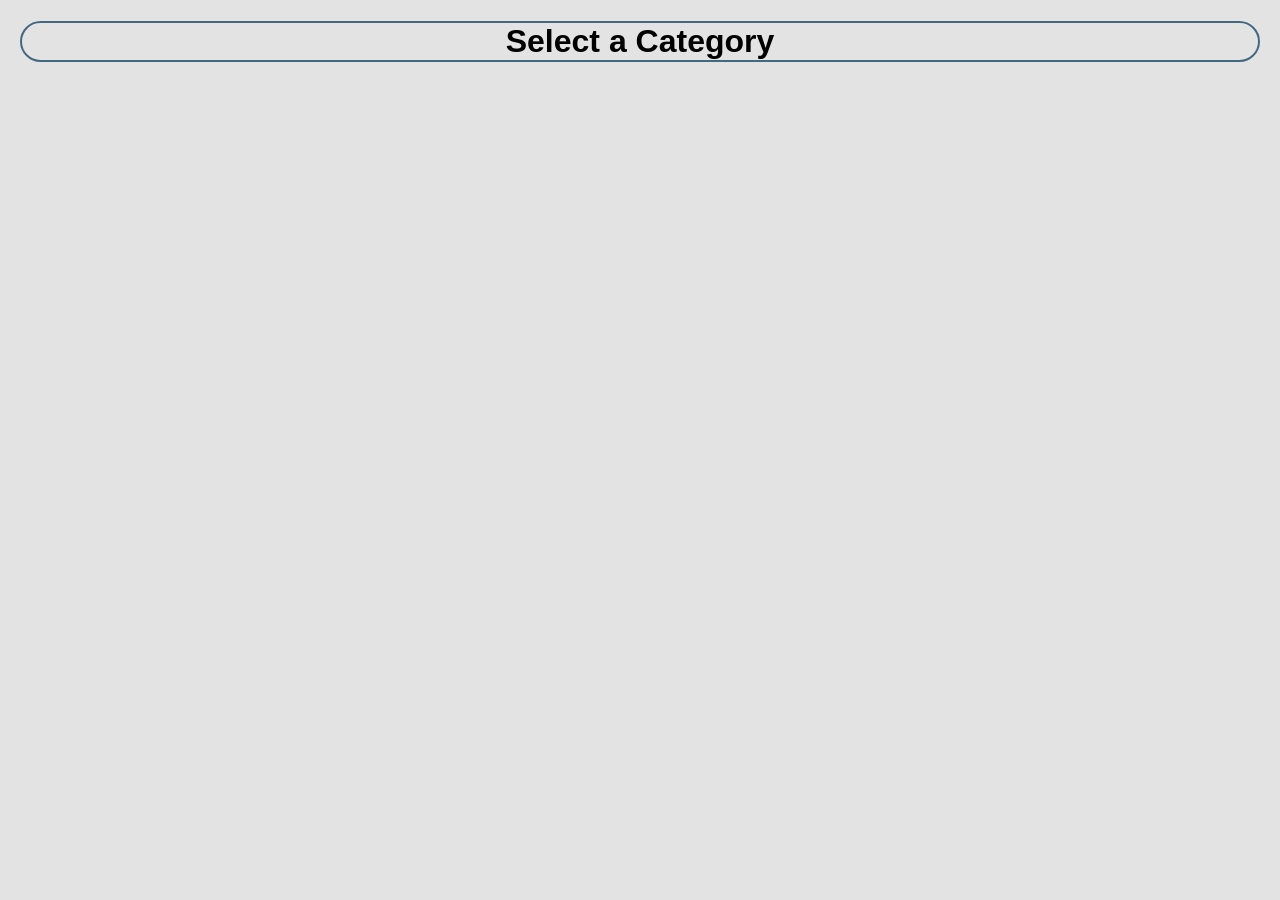
==== categories.html @ 32129814 "Have made three different HTML pages for different  sections of the game. The main index.html page s" ====
<!DOCTYPE html>
<html lang="en">
<head>
    <meta charset="UTF-8">
    <meta name="viewport" content="width=device-width, initial-scale=1.0">
    <title>Categories</title>
    <link href="style.css" rel="stylesheet">
</head>
<body>
    <h1>Select a Category</h1>
    <div id="categories-container">
        <!-- Categories will be dynamically loaded here -->
    </div>
    
    
    <script src="script.js"></script>
</body>
</html>
---- style.css ----
h1 {
    text-align:center;
    border: 2px solid black;
    border-radius: 3rem;
    border-color: #456882;
    
    
}
body {
    font-family: Arial, sans-serif;
    margin: 20px;
    background-color: #E3E3E3;
}
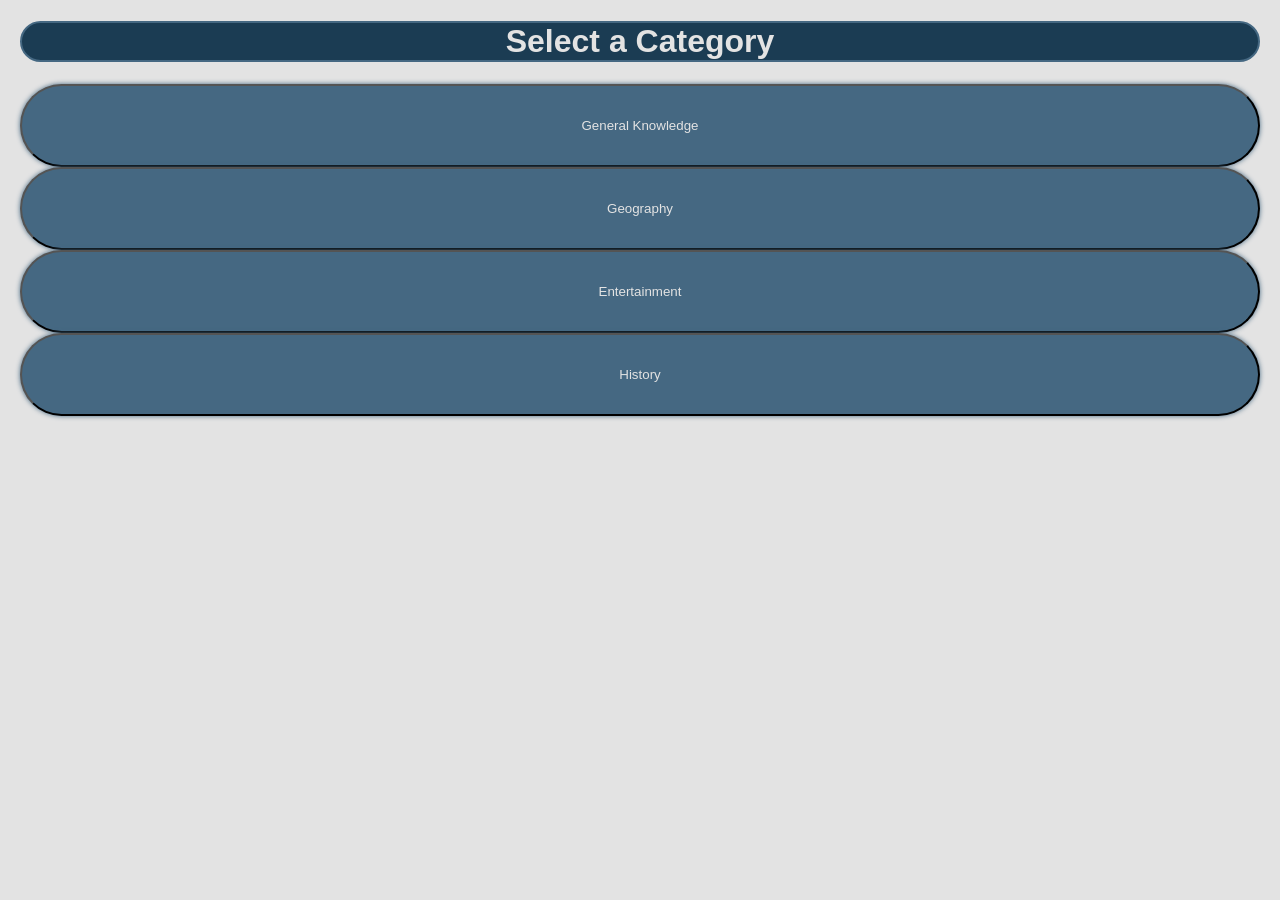
==== commit 24996590: "Made 3 files" ====
--- a/categories.html
+++ b/categories.html
@@ -9,10 +9,14 @@
 <body>
     <h1>Select a Category</h1>
     <div id="categories-container">
+        <button class="category" id="gk">General Knowledge</button>
+        <button class="category" id="geography">Geography</button>
+        <button class="category" id="entertainment">Entertainment</button>
+        <button class="category" id="history">History</button>
         <!-- Categories will be dynamically loaded here -->
     </div>
     
     
-    <script src="script.js"></script>
+    <script src="categories.js"></script>
 </body>
 </html>
--- a/style.css
+++ b/style.css
@@ -1,13 +1,33 @@
 h1 {
-    text-align:center;
-    border: 2px solid black;
+    text-align: center;
+    border: 2px solid #456882;
     border-radius: 3rem;
-    border-color: #456882;
-    
-    
+    color: #E3E3E3;
+    background-color: #1B3C53;    
 }
 body {
     font-family: Arial, sans-serif;
     margin: 20px;
     background-color: #E3E3E3;
+}
+
+button {
+    display: block;
+    width: 100%;
+    margin: 0;
+    padding: 2rem;
+    background-color: #456882;
+    border-radius: 3rem;
+    box-shadow: 0 0 5px #456882;
+    text-align: center;
+    color: #E3E3E3;
+    box-sizing: border-box;
+}
+button:hover {
+    background-color: #456882;
+    transform: scale(1.05);
+}
+
+button:active{
+    transform: scale(0.95);
 }
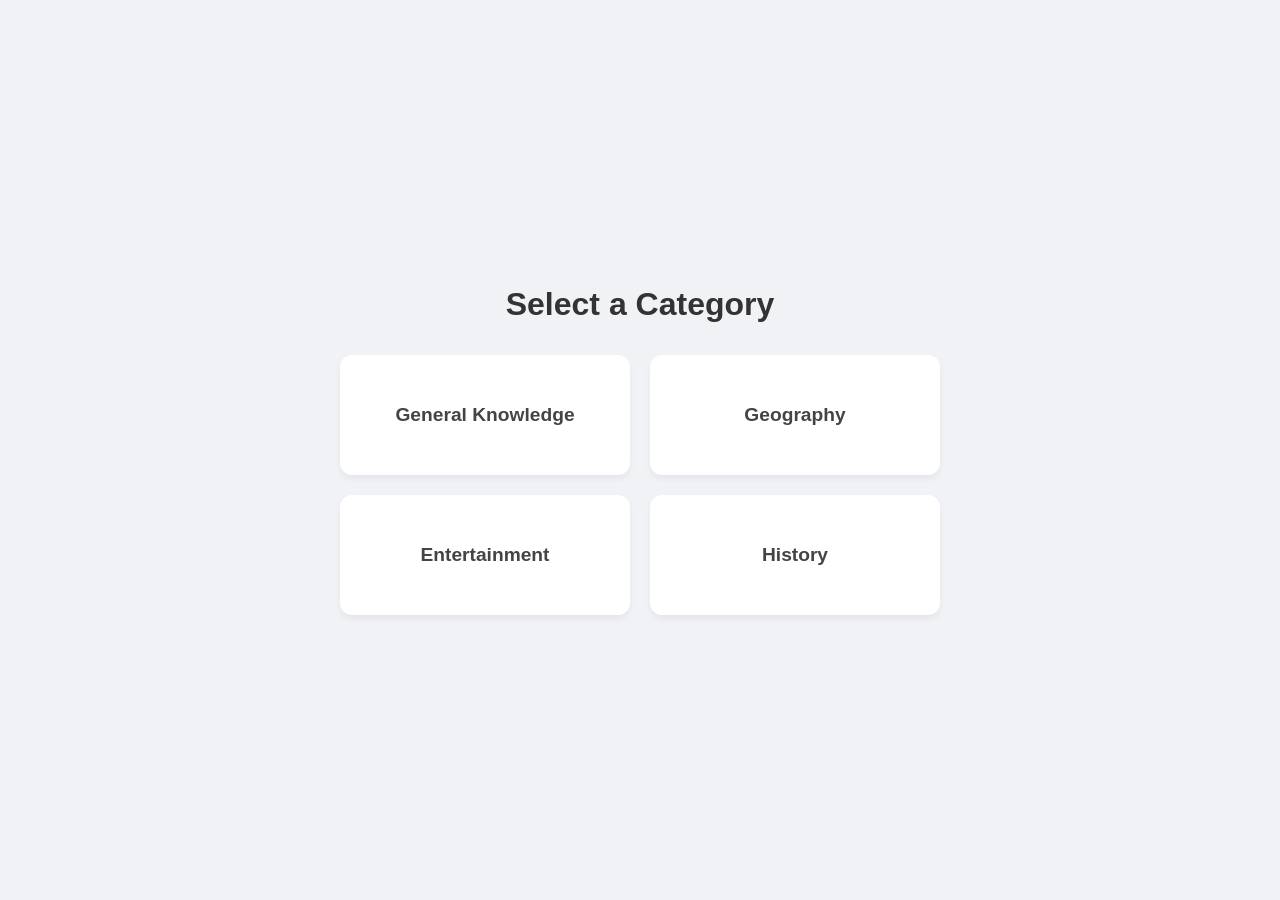
==== commit 4fc3955c: "new category css" ====
--- a/categories.html
+++ b/categories.html
@@ -4,7 +4,7 @@
     <meta charset="UTF-8">
     <meta name="viewport" content="width=device-width, initial-scale=1.0">
     <title>Categories</title>
-    <link href="style.css" rel="stylesheet">
+    <link href="categories.css" rel="stylesheet">
 </head>
 <body>
     <h1>Select a Category</h1>
--- a/categories.css
+++ b/categories.css
@@ -0,0 +1,60 @@
+/* 1. Global Reset */
+* {
+    margin: 0;
+    padding: 0;
+    box-sizing: border-box;
+    font-family: 'Segoe UI', Tahoma, Geneva, Verdana, sans-serif;
+}
+
+/* 2. Center the Page */
+body {
+    background-color: #f0f2f5; /* Light grey professional background */
+    height: 100vh;
+    display: flex;
+    flex-direction: column; /* Stack Title and Container */
+    justify-content: center;
+    align-items: center;
+}
+
+h1 {
+    color: #333;
+    margin-bottom: 2rem;
+    font-size: 2rem;
+}
+
+/* 3. The Grid Layout (The most efficient way to make a card grid) */
+#categories-container {
+    display: grid; 
+    grid-template-columns: repeat(2, 1fr); /* Creates 2 equal columns */
+    gap: 20px; /* Space between cards */
+    width: 90%;
+    max-width: 600px; /* Prevents it from getting too wide on desktop */
+}
+
+/* The Card Design */
+.category {
+    background: white;
+    border: none;
+    padding: 30px;
+    font-size: 1.2rem;
+    font-weight: bold;
+    color: #444;
+    border-radius: 12px; /* Smooth corners */
+    box-shadow: 0 4px 6px rgba(0,0,0,0.05); /* Subtle shadow */
+    cursor: pointer;
+    transition: all 0.3s ease; /* Smooth animation */
+    
+    /* Center text inside the card */
+    display: flex;
+    justify-content: center;
+    align-items: center;
+    min-height: 120px; 
+}
+
+/* 5. Hover Effects */
+.category:hover {
+    transform: translateY(-5px); /* Moves up slightly */
+    box-shadow: 0 10px 15px rgba(0,0,0,0.1); /* Shadow grows */
+    border-bottom: 5px solid #007bff; /* Adds a blue accent line */
+    color: #007bff;
+}
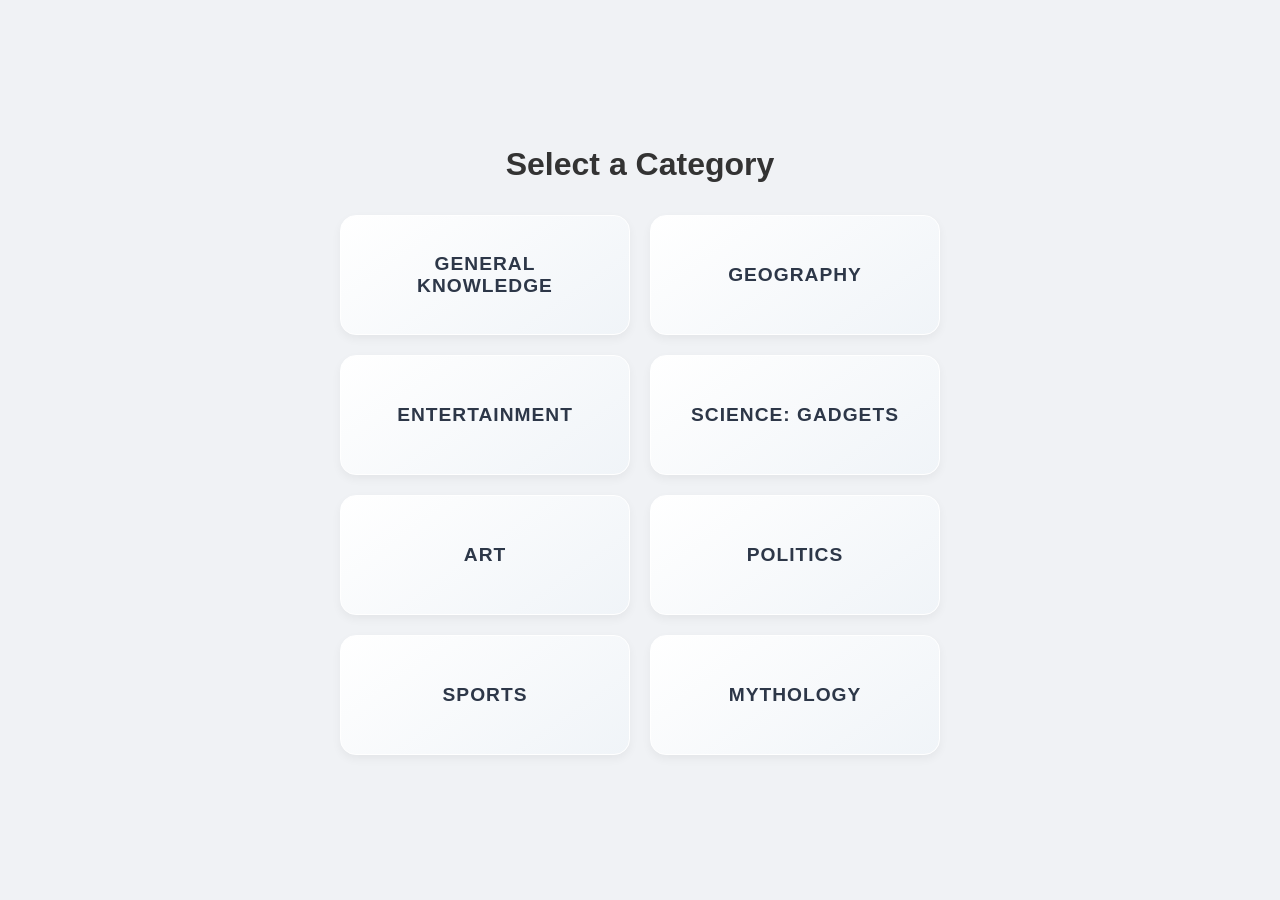
==== commit a31d740f: "added some more categories" ====
--- a/categories.html
+++ b/categories.html
@@ -12,7 +12,11 @@
         <button class="category" id="gk">General Knowledge</button>
         <button class="category" id="geography">Geography</button>
         <button class="category" id="entertainment">Entertainment</button>
-        <button class="category" id="history">History</button>
+        <button class="category" id="gadgets">Science: Gadgets</button>
+        <button class="category" id="art">Art</button>
+        <button class="category" id="politics">Politics</button>
+        <button class="category" id="sports">Sports</button>
+        <button class="category" id="mythology">Mythology</button>
         <!-- Categories will be dynamically loaded here -->
     </div>
     
--- a/categories.css
+++ b/categories.css
@@ -32,23 +32,61 @@
 }
 
 /* The Card Design */
+/* 4. The Card Design */
 .category {
-    background: white;
-    border: none;
+    /* Changed background to a subtle modern gradient so it's not just "flat white" */
+    background: linear-gradient(145deg, #ffffff, #f0f4f8);
+    border: 1px solid white; /* Adds a tiny highlight on edges */
+    
     padding: 30px;
     font-size: 1.2rem;
-    font-weight: bold;
-    color: #444;
-    border-radius: 12px; /* Smooth corners */
-    box-shadow: 0 4px 6px rgba(0,0,0,0.05); /* Subtle shadow */
+    font-weight: 700;
+    color: #2d3748;
+    border-radius: 16px; /* Rounder corners look friendlier */
+    
+    /* Soft initial shadow */
+    box-shadow: 0 4px 10px rgba(0,0,0,0.05); 
+    
     cursor: pointer;
-    transition: all 0.3s ease; /* Smooth animation */
+    /* Smooth transition for both the Lift and the Color change */
+    transition: all 0.3s cubic-bezier(0.25, 0.8, 0.25, 1);
     
-    /* Center text inside the card */
+    /* Flexbox centering */
     display: flex;
     justify-content: center;
     align-items: center;
     min-height: 120px; 
+    text-transform: uppercase; /* Makes categories look more like badges */
+    letter-spacing: 1px;
+}
+
+/* 5. Hover Effects (The Uplift) */
+.category:hover {
+    /* Moves up significantly */
+    transform: translateY(-8px); 
+    
+    /* Shadow gets larger and softer to simulate height */
+    box-shadow: 0 15px 30px rgba(0, 123, 255, 0.15); 
+    
+    /* Border bottom acts as a colorful accent */
+    border-bottom: 4px solid #007bff; 
+    
+    /* Text turns blue */
+    color: #007bff;
+    
+    /* Background gets slightly brighter */
+    background: white;
+}
+
+/* 6. Click Effects (The "Press" Visual) */
+.category:active {
+    /* This makes it feel like you are physically pressing it down */
+    transform: scale(0.98) translateY(0); 
+    
+    /* Shadow disappears because it's pressed against the "floor" */
+    box-shadow: 0 2px 5px rgba(0,0,0,0.1);
+    
+    background: #e6f0ff; /* Flashes light blue when clicked */
 }
 
 /* 5. Hover Effects */
